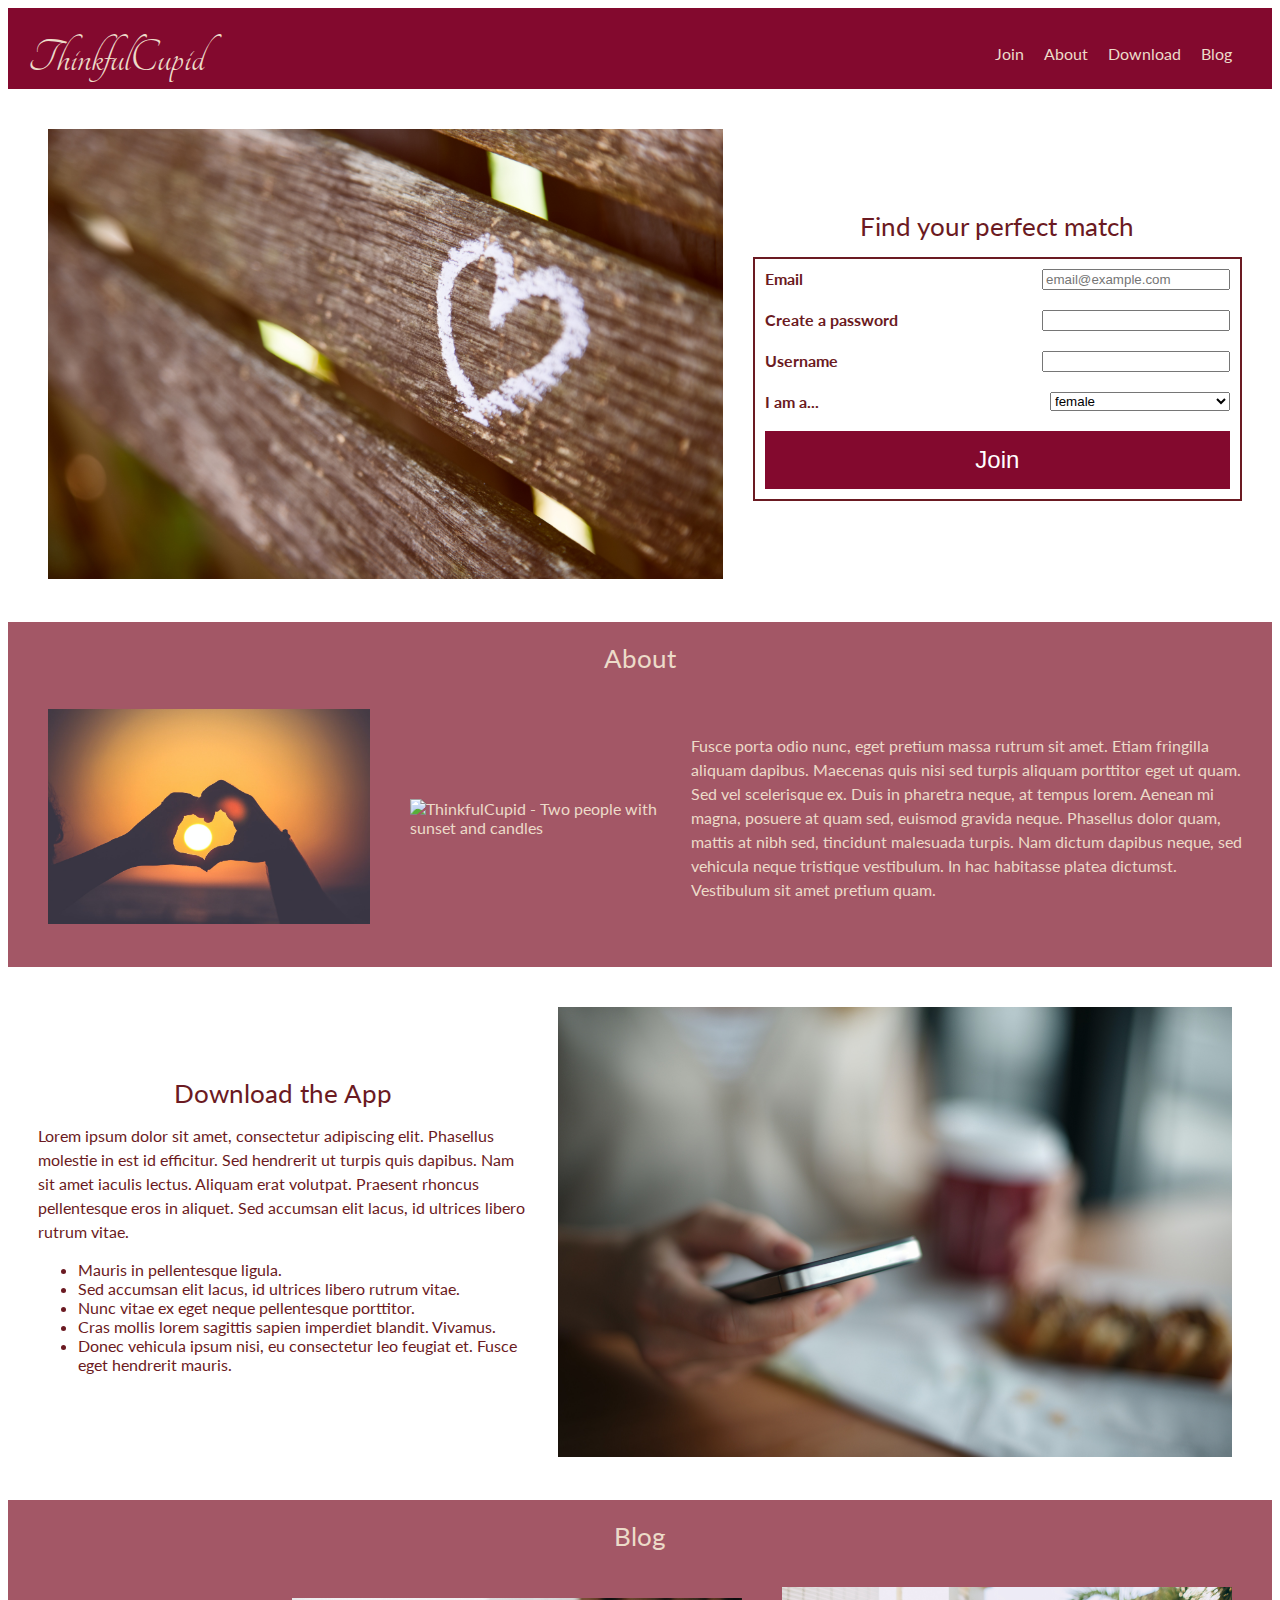
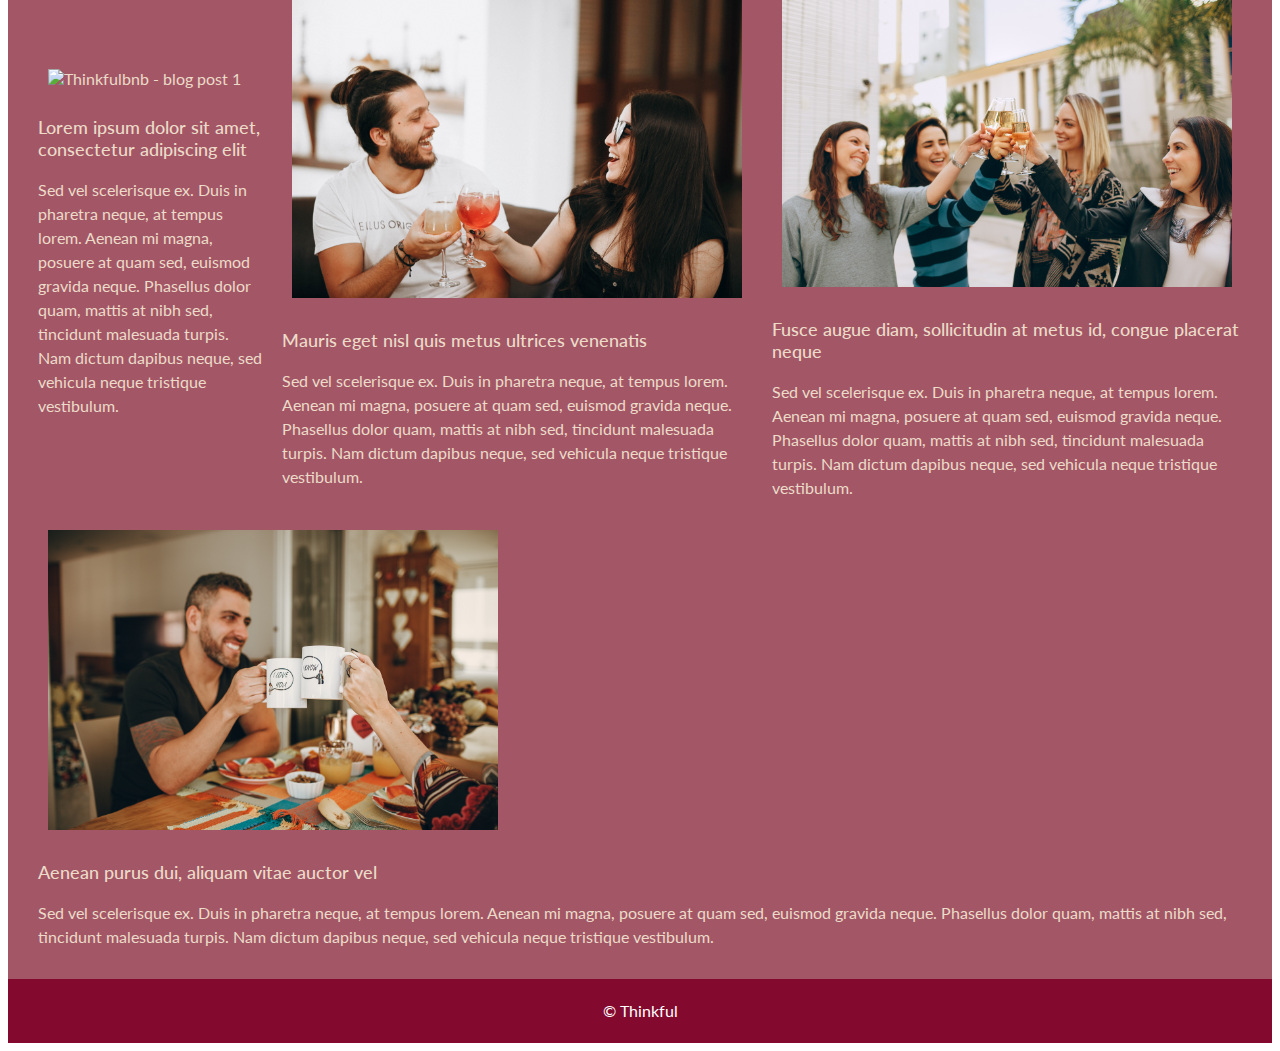
==== index.html @ 05a70a87 "ninth commit" ====
<!DOCTYPE html>
<html lang="en">
  <head>
    <meta charset="utf-8" />
    <meta name="viewport" content="width=device-width, inital-scale=1"/>
    <title>ThinkfulCupid - Free Online Dating</title>
    <link
      href="https://cdnjs.cloudflare.com/ajax/libs/normalize/8.0.1/normalize.min.css"
      rel="stylesheet"
      type="text/css"
    />
    <link rel="preconnect" href="https://fonts.gstatic.com" />
    <link
      href="https://fonts.googleapis.com/css2?family=Tangerine:wght@700&family=Lato&display=swap"
      rel="stylesheet"
    />
    <link href="style.css" rel="stylesheet" type="text/css" />
  </head>
  <body>
    <header>
      <div class="group">
        <div class="logo">ThinkfulCupid</div>
        <nav>
          <ul id="menu">
            <li><a href="#join">Join</a></li>
            <li><a href="#about">About</a></li>
            <li><a href="#download">Download</a></li>
            <li><a href="#blog">Blog</a></li>
          </ul>
        </nav>
      </div>
    </header>
    <main>
      <!-- Join -->
      <section class="group" id="join">
        <div class="item">
          <img src="images/love.png" alt="ThinkfulCupid - love" />
        </div>
        <div class="item">
          <h2>Find your perfect match</h2>
          <form id="form">
            <div class="row">
              <label for="email">Email</label>
              <input id="email" type="email" placeholder="email@example.com" />
            </div>
            <div class="row">
              <label for="password">Create a password</label>
              <input type="password" id="password" />
            </div>
            <div class="row">
              <label for="username">Username</label>
              <input type="text" id="username" />
            </div>
            <div class="row">
              <label for="iAmA">I am a...</label>
              <select name="iAmA" id="iAmA">
                <option value="female">female</option>
                <option value="male">male</option>
                <option value="nonbinary">nonbinary</option>
                <option value="other">other/decline to answer</option>
              </select>
            </div>
            <button type="submit">Join</button>
          </form>
        </div>
      </section>

      <!-- About -->
      <section id="about" class="alternate-background">
        <h2>About</h2>
        <div class="group">
          <div class="item">
            <img src="images/sunset-with-heart.png" alt="ThinkfulCupid - Sunset with heart" />
          </div>
          <div class="item">
            <img
              src="images/two-people-sunset-candles.png"
              alt="ThinkfulCupid - Two people with sunset and candles"
            />
          </div>
          <div class="item-double">
            <p>
              Fusce porta odio nunc, eget pretium massa rutrum sit amet. Etiam fringilla aliquam
              dapibus. Maecenas quis nisi sed turpis aliquam porttitor eget ut quam. Sed vel
              scelerisque ex. Duis in pharetra neque, at tempus lorem. Aenean mi magna, posuere at
              quam sed, euismod gravida neque. Phasellus dolor quam, mattis at nibh sed, tincidunt
              malesuada turpis. Nam dictum dapibus neque, sed vehicula neque tristique vestibulum.
              In hac habitasse platea dictumst. Vestibulum sit amet pretium quam.
            </p>
          </div>
        </div>
      </section>

      <!-- Download -->
      <section class="group" id="download">
        <div class="item">
          <h2>Download the App</h2>
          <p>
            Lorem ipsum dolor sit amet, consectetur adipiscing elit. Phasellus molestie in est id
            efficitur. Sed hendrerit ut turpis quis dapibus. Nam sit amet iaculis lectus. Aliquam
            erat volutpat. Praesent rhoncus pellentesque eros in aliquet. Sed accumsan elit lacus,
            id ultrices libero rutrum vitae.
          </p>
          <ul>
            <li>Mauris in pellentesque ligula.</li>
            <li>Sed accumsan elit lacus, id ultrices libero rutrum vitae.</li>
            <li>Nunc vitae ex eget neque pellentesque porttitor.</li>
            <li>Cras mollis lorem sagittis sapien imperdiet blandit. Vivamus.</li>
            <li>
              Donec vehicula ipsum nisi, eu consectetur leo feugiat et. Fusce eget hendrerit mauris.
            </li>
          </ul>
        </div>
        <div class="item">
          <img src="images/download.png" alt="Thinkfulbnb - download" />
        </div>
      </section>

      <!-- Blog -->
      <section id="blog" class="alternate-background">
        <h2>Blog</h2>
        <div class="group">
          <div class="item">
            <img src="images/blog-post-1.png" alt="Thinkfulbnb - blog post 1" />
            <h3>Lorem ipsum dolor sit amet, consectetur adipiscing elit</h3>
            <p>
              Sed vel scelerisque ex. Duis in pharetra neque, at tempus lorem. Aenean mi magna,
              posuere at quam sed, euismod gravida neque. Phasellus dolor quam, mattis at nibh sed,
              tincidunt malesuada turpis. Nam dictum dapibus neque, sed vehicula neque tristique
              vestibulum.
            </p>
          </div>
          <div class="item">
            <img src="images/blog-post-2.png" alt="Thinkfulbnb - blog post 2" />
            <h3>Mauris eget nisl quis metus ultrices venenatis</h3>
            <p>
              Sed vel scelerisque ex. Duis in pharetra neque, at tempus lorem. Aenean mi magna,
              posuere at quam sed, euismod gravida neque. Phasellus dolor quam, mattis at nibh sed,
              tincidunt malesuada turpis. Nam dictum dapibus neque, sed vehicula neque tristique
              vestibulum.
            </p>
          </div>
          <div class="item">
            <img src="images/blog-post-3.png" alt="Thinkfulbnb - blog post 3" />
            <h3> Fusce augue diam, sollicitudin at metus id, congue placerat neque </h3>
            <p>
              Sed vel scelerisque ex. Duis in pharetra neque, at tempus lorem. Aenean mi magna,
              posuere at quam sed, euismod gravida neque. Phasellus dolor quam, mattis at nibh sed,
              tincidunt malesuada turpis. Nam dictum dapibus neque, sed vehicula neque tristique
              vestibulum.
            </p>
          </div>
          <div class="item">
            <img src="images/blog-post-4.png" alt="Thinkfulbnb - blog post 4" />
            <h3>Aenean purus dui, aliquam vitae auctor vel</h3>
            <p>
              Sed vel scelerisque ex. Duis in pharetra neque, at tempus lorem. Aenean mi magna,
              posuere at quam sed, euismod gravida neque. Phasellus dolor quam, mattis at nibh sed,
              tincidunt malesuada turpis. Nam dictum dapibus neque, sed vehicula neque tristique
              vestibulum.
            </p>
          </div>
        </div>
      </section>
    </main>
    <footer>
      <p>© Thinkful</p>
    </footer>
  </body>
</html>
---- style.css ----
/* -------  General Styles ------- */

body {
    font-family: "Lato", sans-serif;
    color: #6b1a22;
  }
  
  h2 {
    font-size: 26px;
    font-weight: 400;
    margin: 0 10px 15px 10px;
    text-align: center;
  }
  
  h3 {
    font-size: 18px;
    font-weight: 500;
  }
  
  p {
    line-height: 1.5em;
    margin: 0;
  }
  
  section {
    padding: 20px;
  }
  
  section.alternate-background {
    background-color: #a35766;
    color: #ecdbc9;
  }
  
  main img {
    width: auto;
    height: 215px;
    padding: 10px;
  }
  
  /* ---  Groups & Items --- */
  
  .group {
    display: flex;
    flex-direction: column;
  }
  
  .item {
    flex: 1;
    margin: 10px;
  }
  
  .item-double {
    flex: 2;
  }
  .row{
    display: flex;
    flex-flow: row;
    justify-content: space-between;
  }
  /* -------  Navigation ------- */
  
  header {
    background-color: #83092e;
    padding: 20px 20px 0 20px;
    text-align: center;
  }
  
  .logo {
    font-family: "Tangerine", cursive;
    font-size: 72px;
    color: #ecdbc9;
  }
  
  header nav ul {
    display: flex;
    list-style-type: none;
    padding-bottom: 10px;
  }
  
  header nav ul li a {
    color: #ecdbc9;
    text-decoration: none;
    padding: 0 20px 0px 0;
  }
  
  header nav ul li a:hover {
    color: #bdbdbd;
    text-decoration: none;
  }
  
  /* -------  Join Form ------- */
  form {
    border: 2px solid #6b1a22;
    display: flex;
    flex-flow: column nowrap;
    padding: 10px;
  }
  
  form label {
    font-weight: bold;
  }
  
  form select,
  form input {
    justify-self: flex-end;
    margin-bottom: 20px;
    width: 180px;
  }
  
  form button {
    background-color: #83092e;
    border: none;
    color: #fff;
    font-size: 24px;
    padding: 15px;
    width: 100%;
  }
  
  /* -------  Footer ------- */
  
  footer {
    background-color: #83092e;
  }
  
  footer p {
    color: #fff;
    text-align: center;
    padding: 20px;
  }
  
  /* -------  Media Query ------- */
  @media all and (min-width: 480px) {
    header .group{
      justify-content: space-between;
    }
    .logo{
      font-size: 48px;
      text-align: left;
    }
    #join img{
      height: 450px;
    }
    #download img{
      height: 450px;
    }
    .group{
      align-items: center;
      flex-flow: row wrap;
    }
    #blog .group img{
      height: 300px;
    }
  
  }
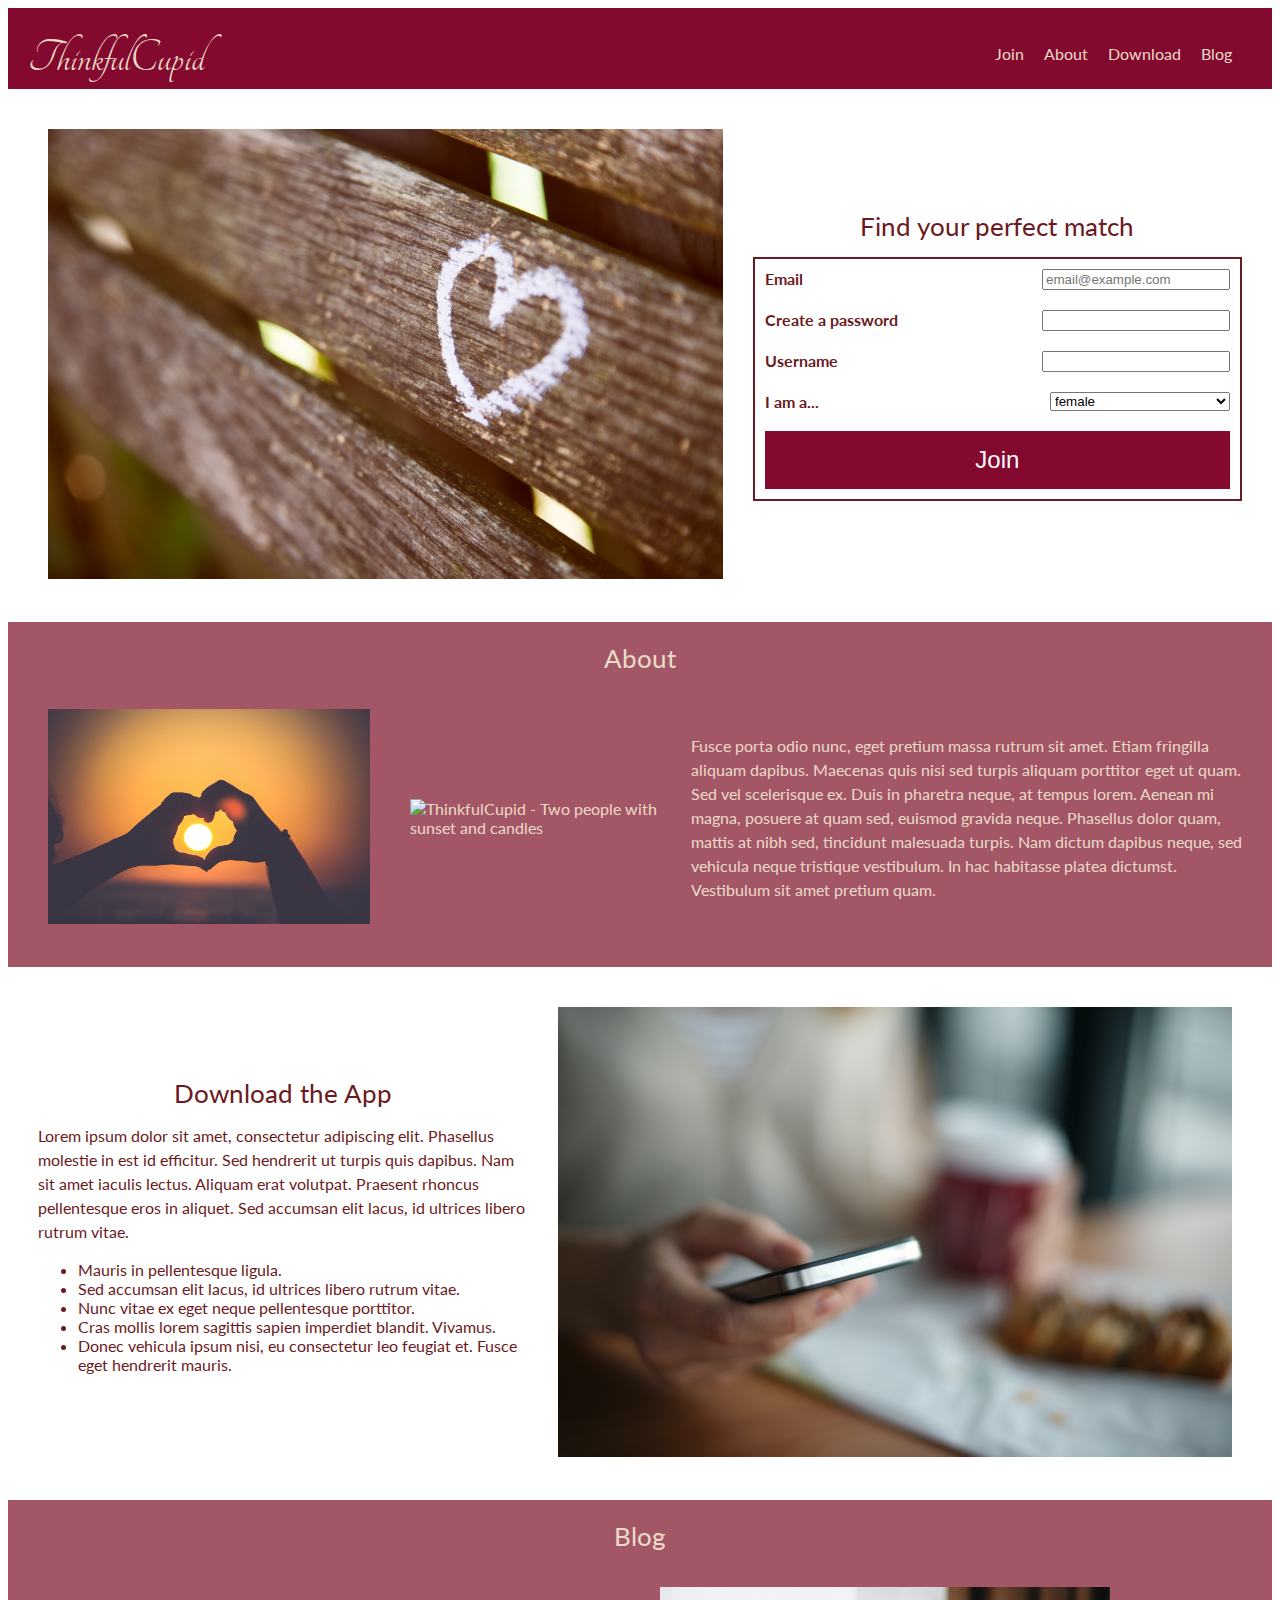
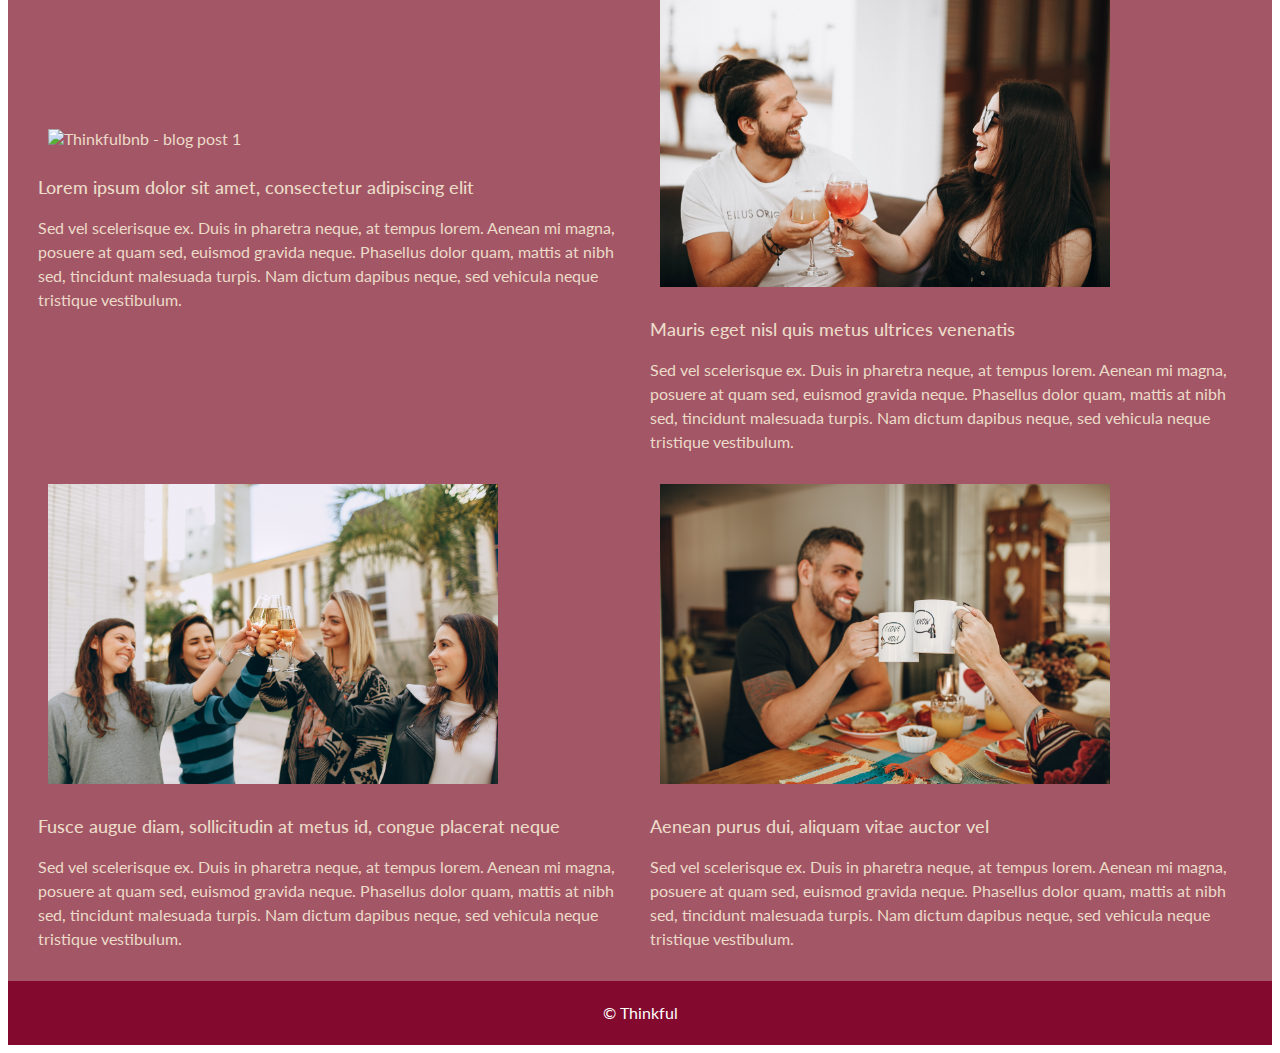
==== commit d0b354f4: "Update index.html" ====
--- a/index.html
+++ b/index.html
@@ -2,7 +2,7 @@
 <html lang="en">
   <head>
     <meta charset="utf-8" />
-    <meta name="viewport" content="width=device-width, inital-scale=1"/>
+    <meta name="viewport" content="width=device-width, initial-scale=1"/>
     <title>ThinkfulCupid - Free Online Dating</title>
     <link
       href="https://cdnjs.cloudflare.com/ajax/libs/normalize/8.0.1/normalize.min.css"
@@ -140,6 +140,8 @@
               vestibulum.
             </p>
           </div>
+          </div>
+          <div class="group">
           <div class="item">
             <img src="images/blog-post-3.png" alt="Thinkfulbnb - blog post 3" />
             <h3> Fusce augue diam, sollicitudin at metus id, congue placerat neque </h3>
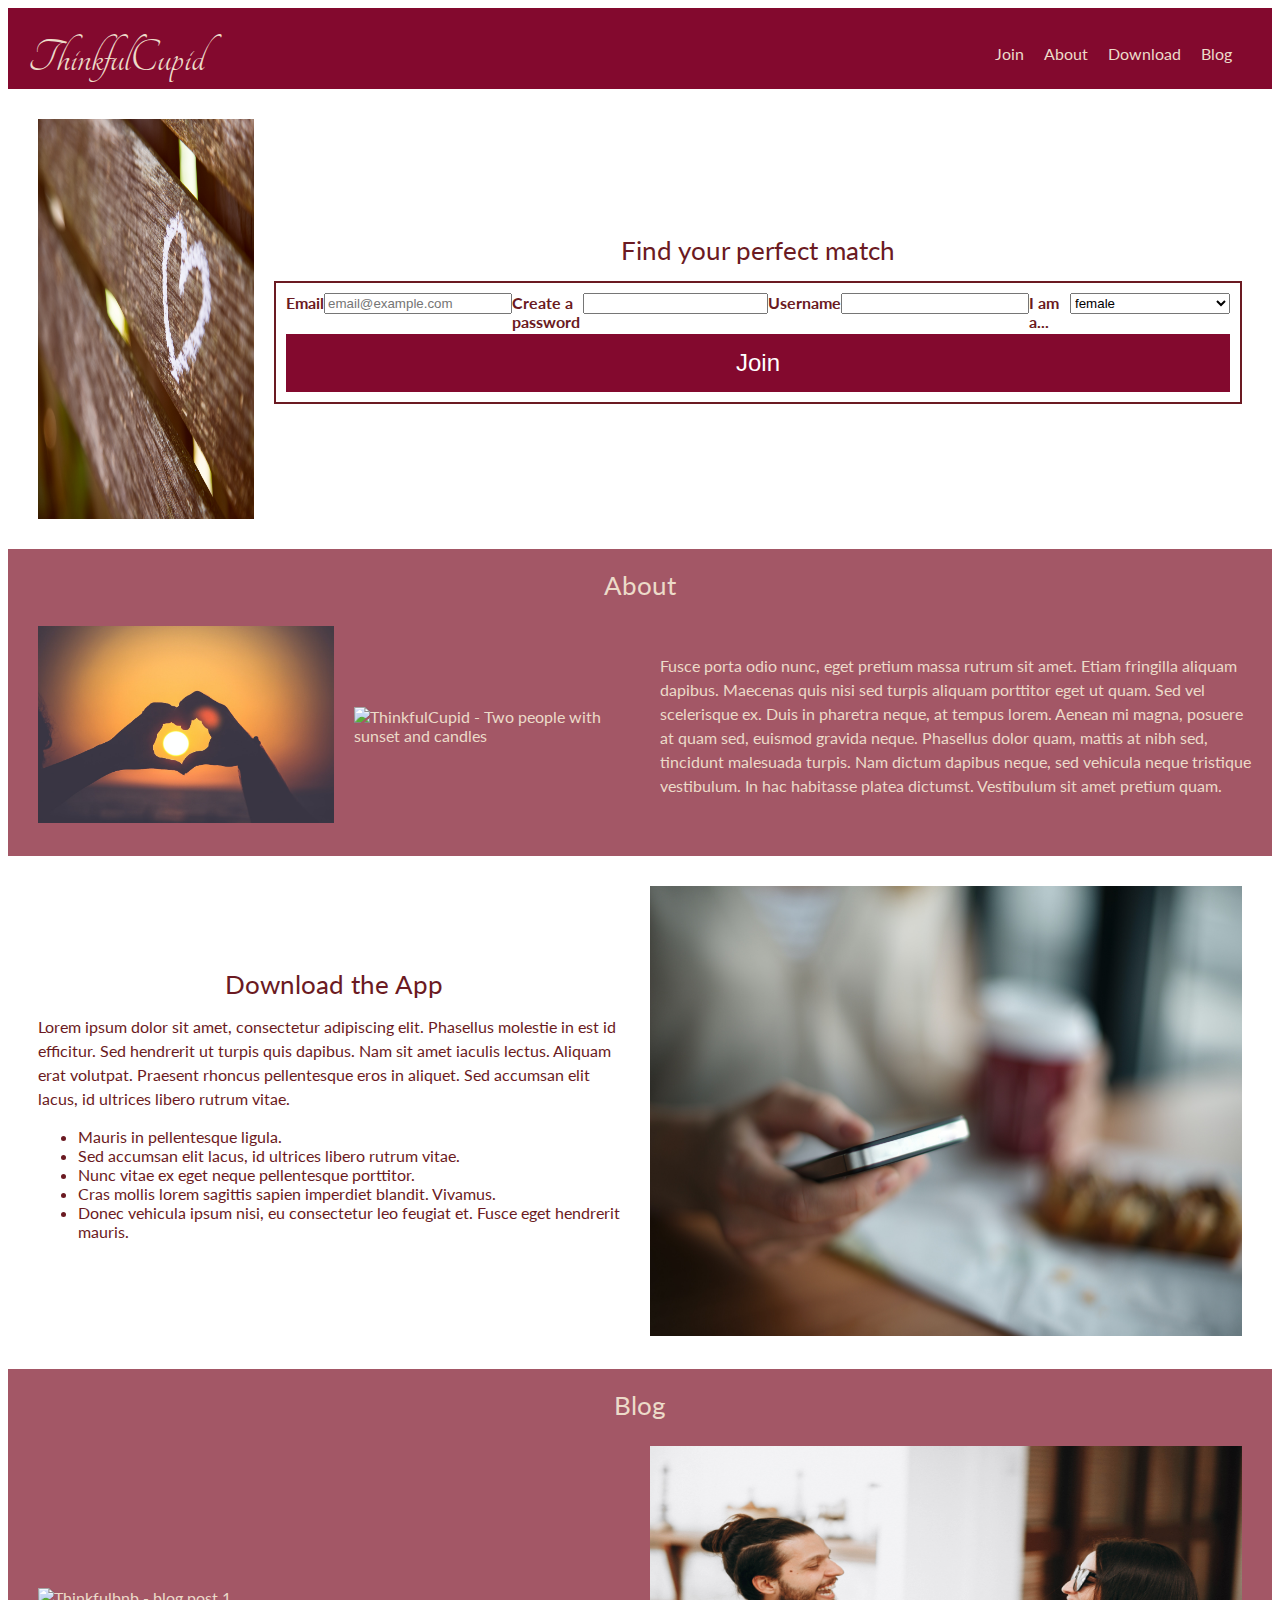
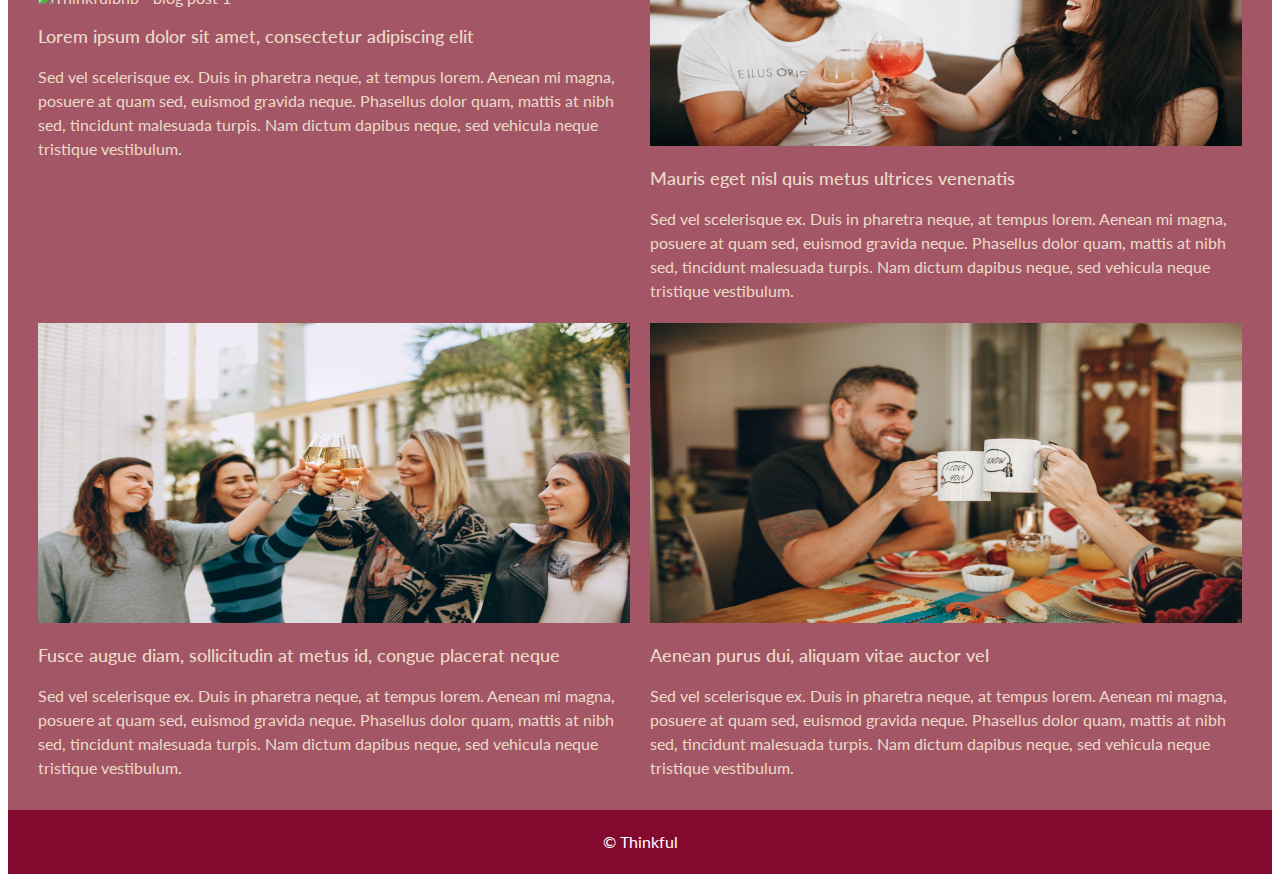
==== commit de679cb8: "Update index.html" ====
--- a/index.html
+++ b/index.html
@@ -39,6 +39,7 @@
         <div class="item">
           <h2>Find your perfect match</h2>
           <form id="form">
+            <div>
             <div class="row">
               <label for="email">Email</label>
               <input id="email" type="email" placeholder="email@example.com" />
@@ -59,6 +60,7 @@
                 <option value="nonbinary">nonbinary</option>
                 <option value="other">other/decline to answer</option>
               </select>
+            </div>
             </div>
             <button type="submit">Join</button>
           </form>
--- a/style.css
+++ b/style.css
@@ -1,155 +1,172 @@
 /* -------  General Styles ------- */
 
 body {
-    font-family: "Lato", sans-serif;
-    color: #6b1a22;
+  font-family: "Lato", sans-serif;
+  color: #6b1a22;
+  flex: 1;
+  display: block;
+}
+
+h2 {
+  font-size: 26px;
+  font-weight: 400;
+  margin: 0 10px 15px 10px;
+  text-align: center;
+}
+
+h3 {
+  font-size: 18px;
+  font-weight: 500;
+}
+
+p {
+  line-height: 1.5em;
+  margin: 0;
+}
+
+section {
+  padding: 20px;
+
+}
+
+section.alternate-background {
+  background-color: #a35766;
+  color: #ecdbc9;
+}
+
+main img {
+  width: 100%;
+ 
+}
+
+/* ---  Groups & Items --- */
+.group {
+  display: flex;
+  flex-direction: column;
+  
+}
+
+.item {
+  flex: 1;
+  margin: 10px;
+
+}
+
+.item-double {
+  flex: 2;
+ 
+
+}
+
+/* -------  Navigation ------- */
+
+header {
+  background-color: #83092e;
+  padding: 20px 20px 0 20px;
+  text-align: center;
+  justify-content: space-between;
+  flex: 1;
+}
+
+.logo {
+  font-family: "Tangerine", cursive;
+  font-size: 72px;
+  color: #ecdbc9;
+}
+
+header nav ul {
+  display: flex;
+  flex: 1;
+  list-style-type: none;
+  padding-bottom: 10px;
+}
+
+header nav ul li a {
+  color: #ecdbc9;
+  text-decoration: none;
+  padding: 0 20px 0px 0;
+}
+
+header nav ul li a:hover {
+  color: #bdbdbd;
+  text-decoration: none;
+}
+
+/* -------  Join Form ------- */
+form {
+  border: 2px solid #6b1a22;
+  padding: 10px;
+}
+
+form label {
+  font-weight: bold;
+}
+
+form div {
+  display: flex;
+  justify-content: space-between;
+}
+
+form select, form input {
+  margin-bottom: 20px;
+  width: 180px;
+}
+
+form button {
+  background-color: #83092e;
+  border: none;
+  color: #fff;
+  font-size: 24px;
+  padding: 15px;
+  width: 100%;
+}
+
+/* -------  Footer ------- */
+
+footer {
+  background-color: #83092e;
+}
+
+footer p {
+  color: #fff;
+  text-align: center;
+  padding: 20px;
+}
+
+/* -------  Media Query ------- */
+@media all and (min-width: 480px) {
+  header .group{
+    justify-content: space-between;
+    
+   
+  }
+  .logo{
+    font-size: 48px;
+    text-align: left;
+  }
+  #join img{
+    height: 400px;
+    display: flex;
+    flex-direction: row;
+    flex: 1;
+    -ms-flex-align: start;
+    
+    
+  }
+  #download img{
+    height: 450px;
+    width: 100%;
+  }
+  .group{
+    align-items: center;
+    flex-flow: row wrap;
   }
   
-  h2 {
-    font-size: 26px;
-    font-weight: 400;
-    margin: 0 10px 15px 10px;
-    text-align: center;
+  #blog .group img{
+    height: 300px;
   }
+
   
-  h3 {
-    font-size: 18px;
-    font-weight: 500;
-  }
+
+}
   
-  p {
-    line-height: 1.5em;
-    margin: 0;
-  }
-  
-  section {
-    padding: 20px;
-  }
-  
-  section.alternate-background {
-    background-color: #a35766;
-    color: #ecdbc9;
-  }
-  
-  main img {
-    width: auto;
-    height: 215px;
-    padding: 10px;
-  }
-  
-  /* ---  Groups & Items --- */
-  
-  .group {
-    display: flex;
-    flex-direction: column;
-  }
-  
-  .item {
-    flex: 1;
-    margin: 10px;
-  }
-  
-  .item-double {
-    flex: 2;
-  }
-  .row{
-    display: flex;
-    flex-flow: row;
-    justify-content: space-between;
-  }
-  /* -------  Navigation ------- */
-  
-  header {
-    background-color: #83092e;
-    padding: 20px 20px 0 20px;
-    text-align: center;
-  }
-  
-  .logo {
-    font-family: "Tangerine", cursive;
-    font-size: 72px;
-    color: #ecdbc9;
-  }
-  
-  header nav ul {
-    display: flex;
-    list-style-type: none;
-    padding-bottom: 10px;
-  }
-  
-  header nav ul li a {
-    color: #ecdbc9;
-    text-decoration: none;
-    padding: 0 20px 0px 0;
-  }
-  
-  header nav ul li a:hover {
-    color: #bdbdbd;
-    text-decoration: none;
-  }
-  
-  /* -------  Join Form ------- */
-  form {
-    border: 2px solid #6b1a22;
-    display: flex;
-    flex-flow: column nowrap;
-    padding: 10px;
-  }
-  
-  form label {
-    font-weight: bold;
-  }
-  
-  form select,
-  form input {
-    justify-self: flex-end;
-    margin-bottom: 20px;
-    width: 180px;
-  }
-  
-  form button {
-    background-color: #83092e;
-    border: none;
-    color: #fff;
-    font-size: 24px;
-    padding: 15px;
-    width: 100%;
-  }
-  
-  /* -------  Footer ------- */
-  
-  footer {
-    background-color: #83092e;
-  }
-  
-  footer p {
-    color: #fff;
-    text-align: center;
-    padding: 20px;
-  }
-  
-  /* -------  Media Query ------- */
-  @media all and (min-width: 480px) {
-    header .group{
-      justify-content: space-between;
-    }
-    .logo{
-      font-size: 48px;
-      text-align: left;
-    }
-    #join img{
-      height: 450px;
-    }
-    #download img{
-      height: 450px;
-    }
-    .group{
-      align-items: center;
-      flex-flow: row wrap;
-    }
-    #blog .group img{
-      height: 300px;
-    }
-  
-  }
-  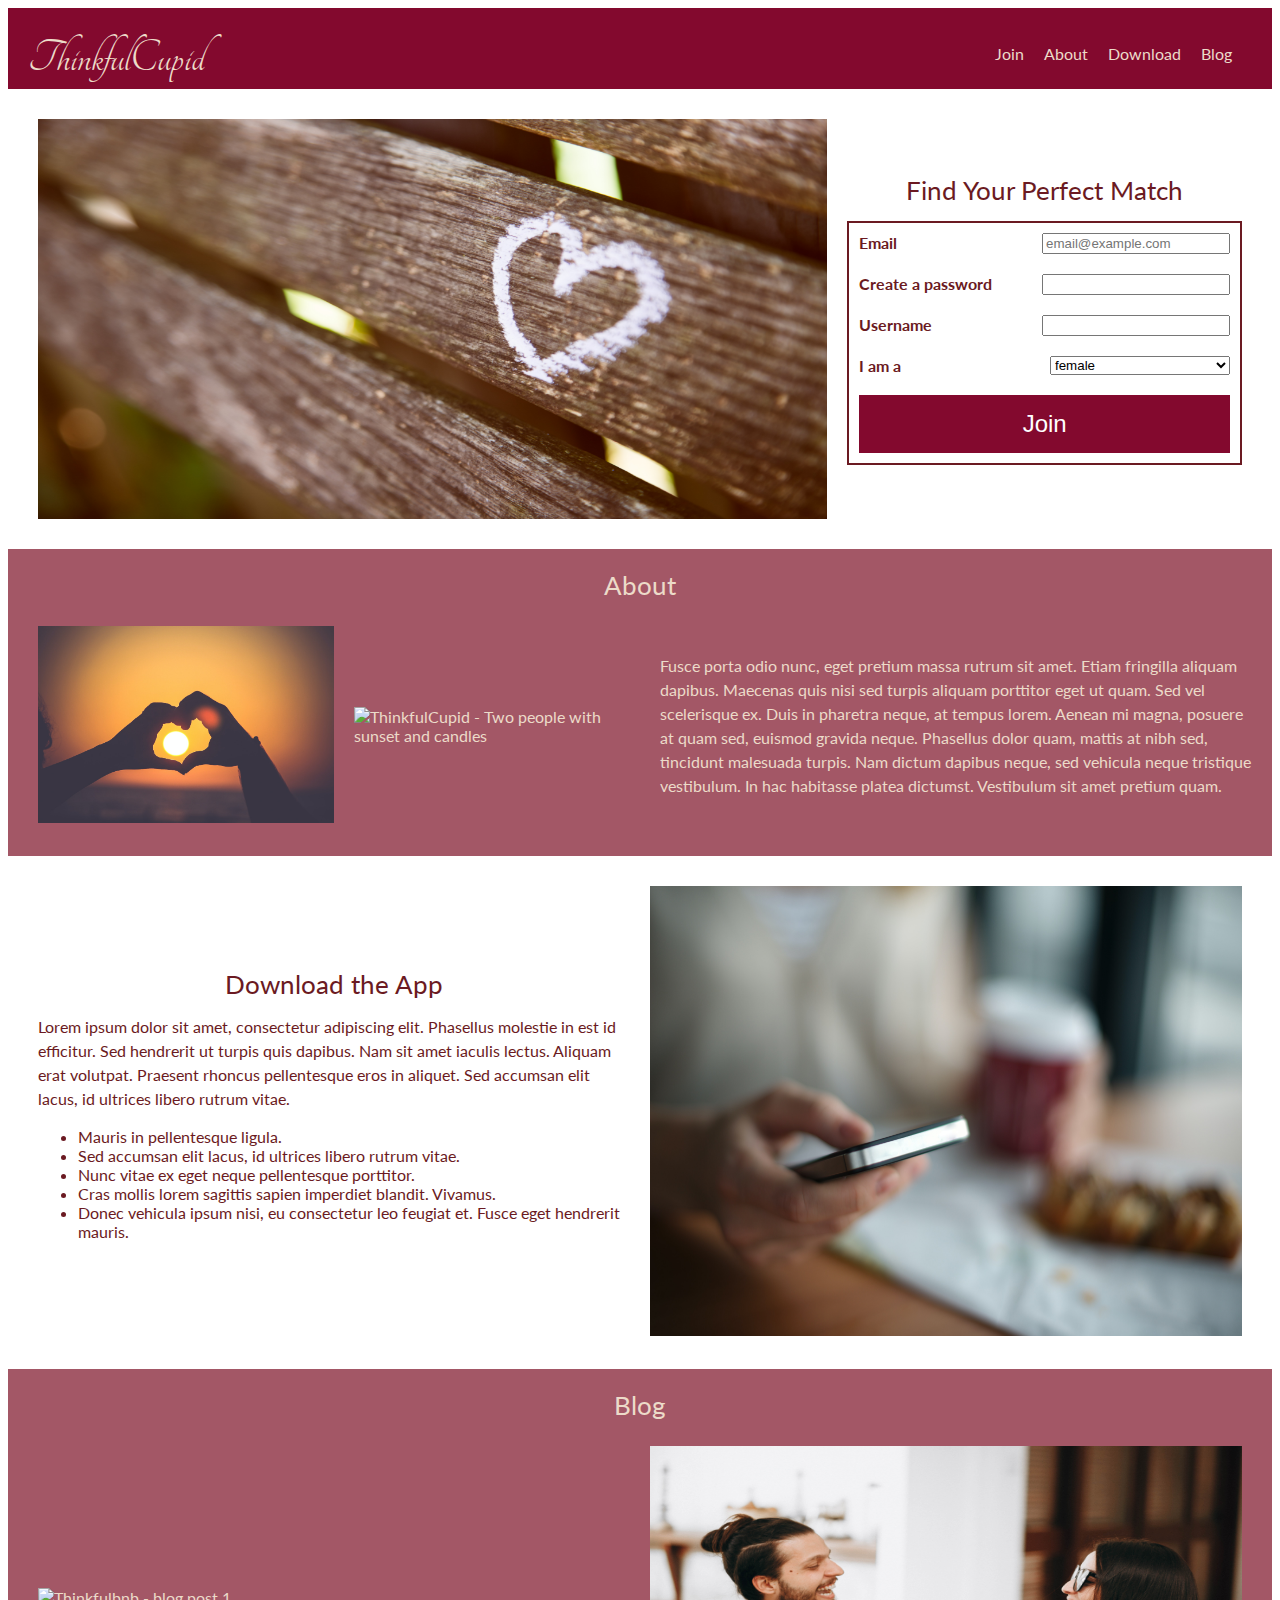
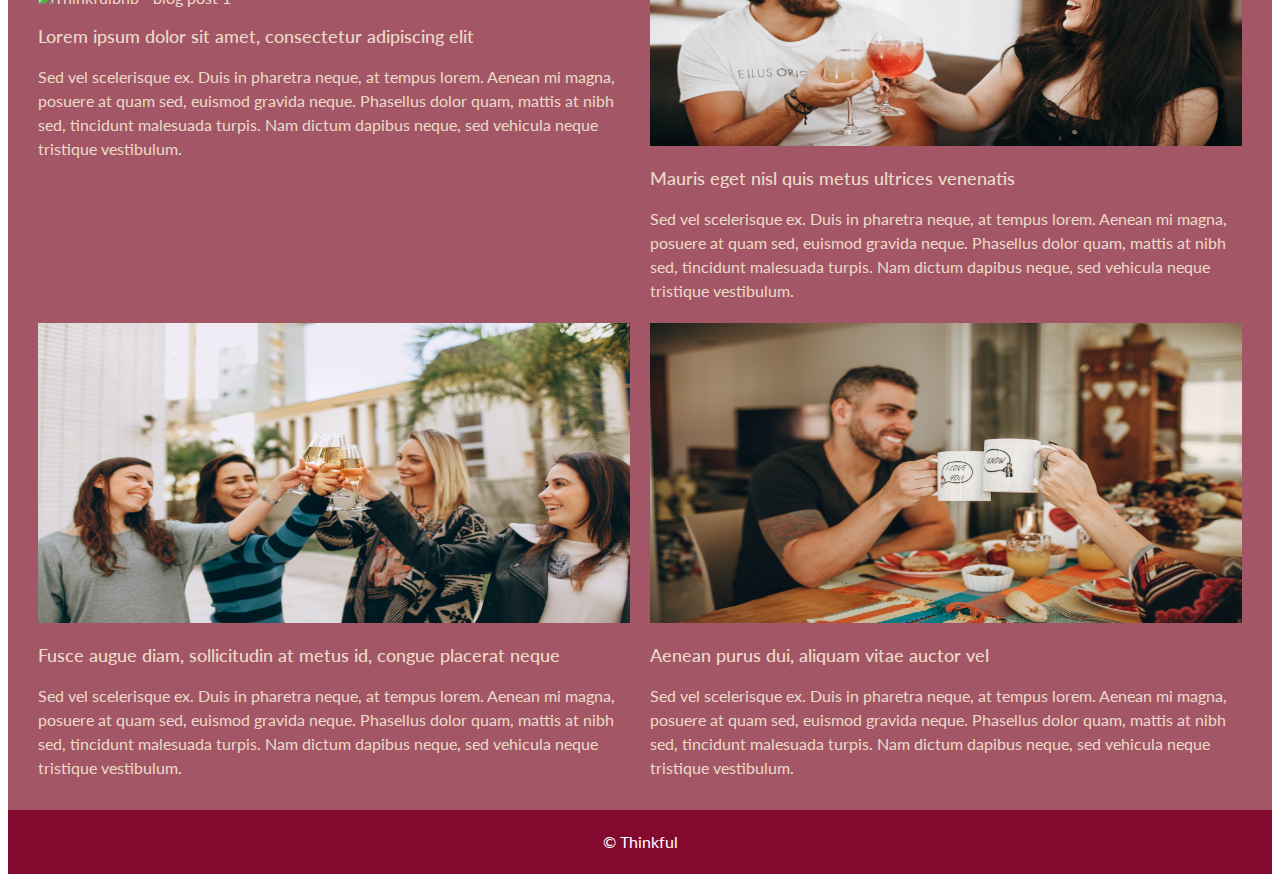
==== commit 0588eaf0: "Update index.html" ====
--- a/index.html
+++ b/index.html
@@ -31,40 +31,44 @@
       </div>
     </header>
     <main>
-      <!-- Join -->
-      <section class="group" id="join">
-        <div class="item">
-          <img src="images/love.png" alt="ThinkfulCupid - love" />
+      <section id="join">
+        <div class ="group">
+          <div class ="item item-double join">
+        <img src="images/love.png" alt="ThinkfulCupid - love" />
         </div>
-        <div class="item">
-          <h2>Find your perfect match</h2>
-          <form id="form">
+      
+        <!-- Add join form here -->
+        <div class ="item">
+        <h2>Find Your Perfect Match</h2>
+        <form>
+          <div>
+              <label for="email">Email</label>
+              <input 
+              id="email" 
+              type="email" 
+              name="email" 
+              placeholder="email@example.com"/>
+            </div>
             <div>
-            <div class="row">
-              <label for="email">Email</label>
-              <input id="email" type="email" placeholder="email@example.com" />
+              <label for="password">Create a password</label>
+              <input id="password" type="password" name="password"/>
             </div>
-            <div class="row">
-              <label for="password">Create a password</label>
-              <input type="password" id="password" />
+            <div>
+              <label for="username">Username</label>
+              <input id="username" type="text" name="username"/>
             </div>
-            <div class="row">
-              <label for="username">Username</label>
-              <input type="text" id="username" />
-            </div>
-            <div class="row">
-              <label for="iAmA">I am a...</label>
-              <select name="iAmA" id="iAmA">
+            <div>
+              <label for="gender">I am a</label>
+              <select name="gender" size="1">
                 <option value="female">female</option>
                 <option value="male">male</option>
-                <option value="nonbinary">nonbinary</option>
-                <option value="other">other/decline to answer</option>
+                <option value="other">other</option>
               </select>
             </div>
-            </div>
             <button type="submit">Join</button>
-          </form>
+        </form>
         </div>
+        </div>   
       </section>
 
       <!-- About -->
--- a/style.css
+++ b/style.css
@@ -121,6 +121,7 @@
   width: 100%;
 }
 
+
 /* -------  Footer ------- */
 
 footer {
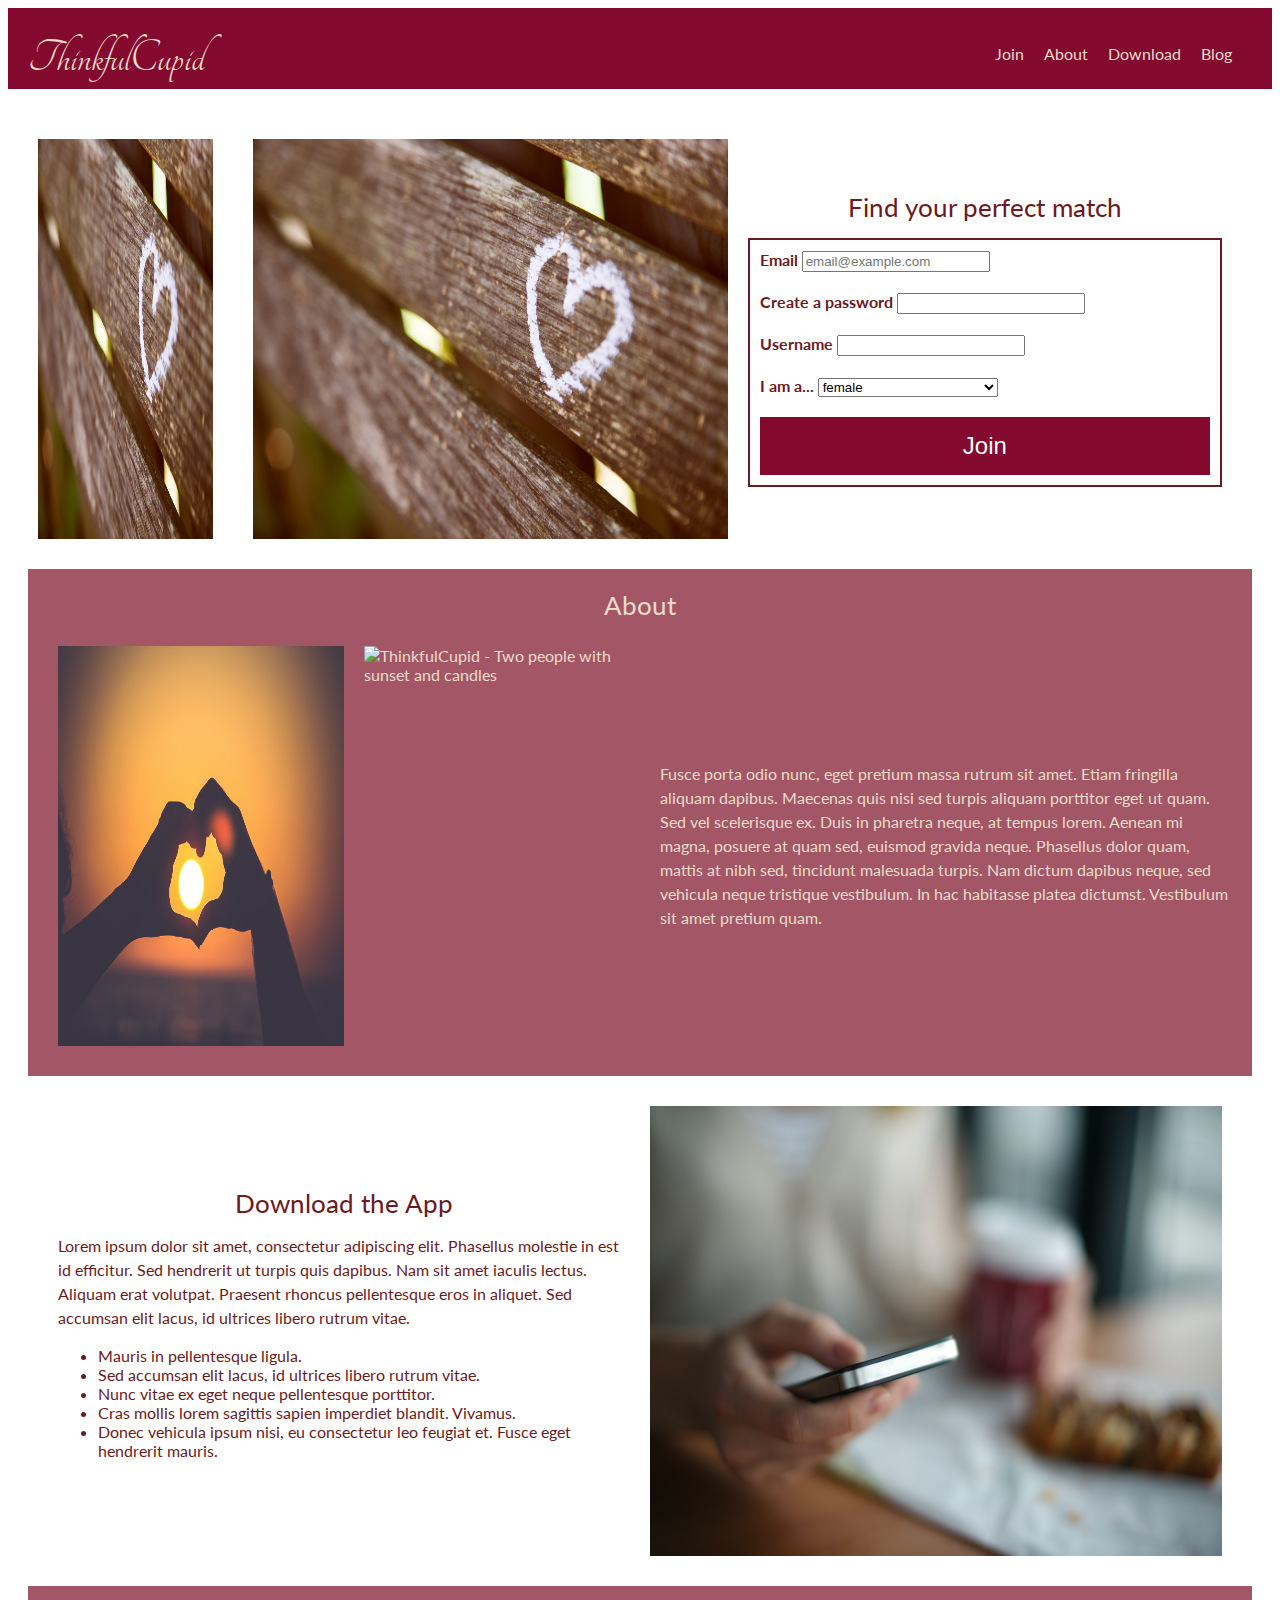
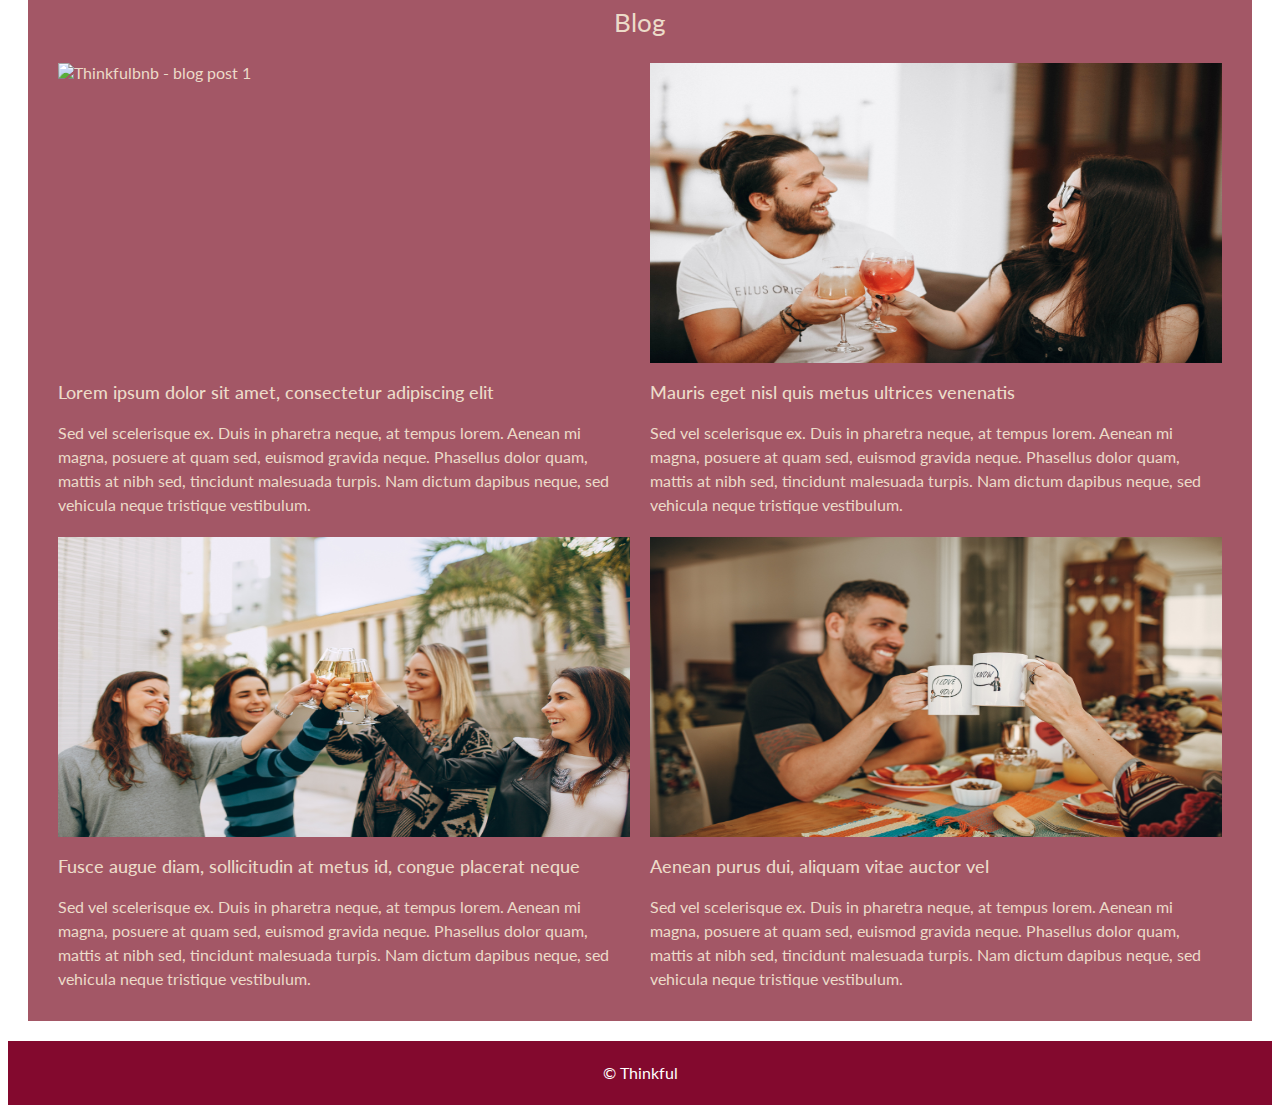
==== commit 19cdc79d: "Update index.html" ====
--- a/index.html
+++ b/index.html
@@ -38,37 +38,37 @@
         </div>
       
         <!-- Add join form here -->
-        <div class ="item">
-        <h2>Find Your Perfect Match</h2>
-        <form>
-          <div>
+        <section class="group" id="join">
+        <div class="item">
+          <img src="images/love.png" alt="ThinkfulCupid - love" />
+        </div>
+        <div class="item">
+          <h2>Find your perfect match</h2>
+          <form id="form">
+            <div class="row">
               <label for="email">Email</label>
-              <input 
-              id="email" 
-              type="email" 
-              name="email" 
-              placeholder="email@example.com"/>
+              <input id="email" type="email" placeholder="email@example.com" />
             </div>
-            <div>
+            <div class="row">
               <label for="password">Create a password</label>
-              <input id="password" type="password" name="password"/>
+              <input type="password" id="password" />
             </div>
-            <div>
+            <div class="row">
               <label for="username">Username</label>
-              <input id="username" type="text" name="username"/>
+              <input type="text" id="username" />
             </div>
-            <div>
-              <label for="gender">I am a</label>
-              <select name="gender" size="1">
+            <div class="row">
+              <label for="iAmA">I am a...</label>
+              <select name="iAmA" id="iAmA">
                 <option value="female">female</option>
                 <option value="male">male</option>
-                <option value="other">other</option>
+                <option value="nonbinary">nonbinary</option>
+                <option value="other">other/decline to answer</option>
               </select>
             </div>
             <button type="submit">Join</button>
-        </form>
+          </form>
         </div>
-        </div>   
       </section>
 
       <!-- About -->
--- a/style.css
+++ b/style.css
@@ -95,6 +95,8 @@
 /* -------  Join Form ------- */
 form {
   border: 2px solid #6b1a22;
+  display: flex;
+  flex-flow: column nowrap;
   padding: 10px;
 }
 
@@ -102,12 +104,9 @@
   font-weight: bold;
 }
 
-form div {
-  display: flex;
-  justify-content: space-between;
-}
-
-form select, form input {
+form select,
+form input {
+  justify-self: flex-end;
   margin-bottom: 20px;
   width: 180px;
 }
@@ -120,7 +119,6 @@
   padding: 15px;
   width: 100%;
 }
-
 
 /* -------  Footer ------- */
 
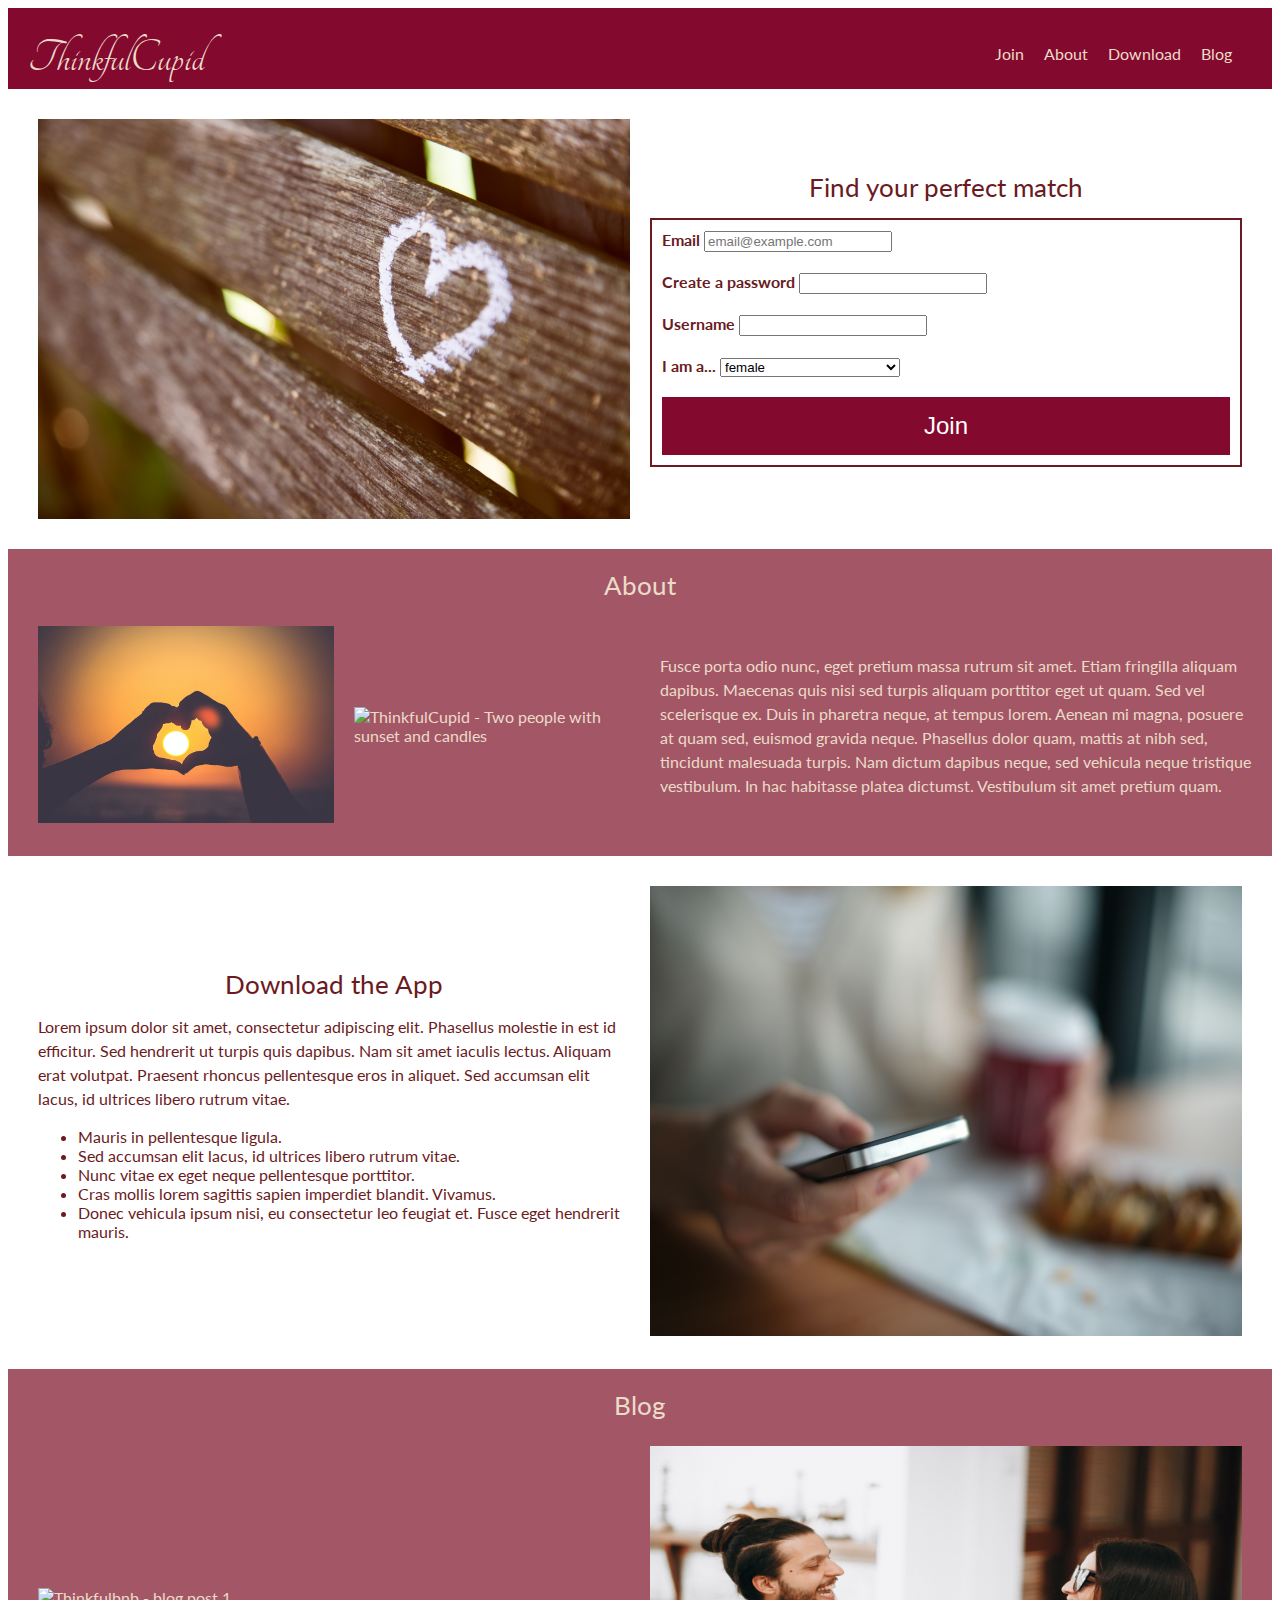
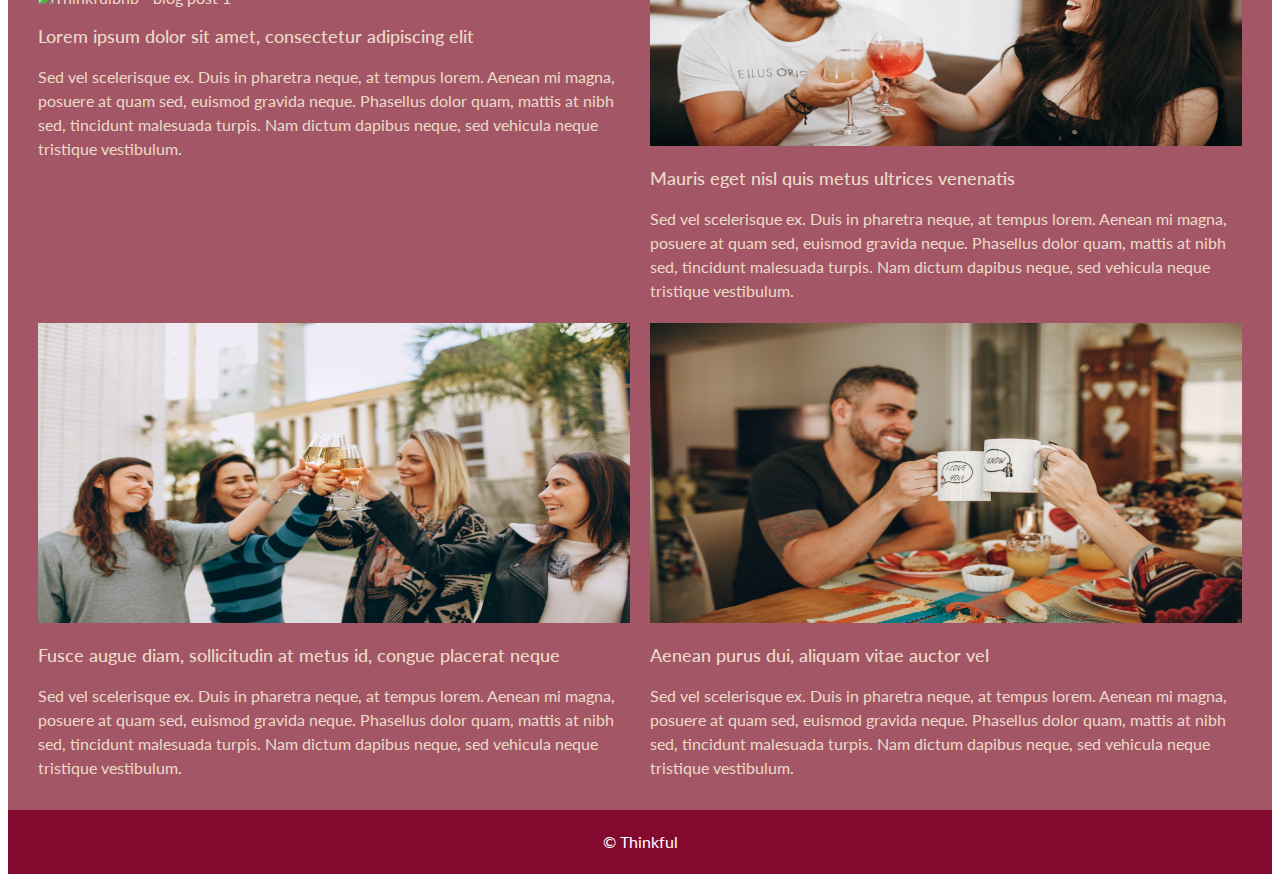
==== commit 05f3d601: "Update index.html" ====
--- a/index.html
+++ b/index.html
@@ -31,11 +31,6 @@
       </div>
     </header>
     <main>
-      <section id="join">
-        <div class ="group">
-          <div class ="item item-double join">
-        <img src="images/love.png" alt="ThinkfulCupid - love" />
-        </div>
       
         <!-- Add join form here -->
         <section class="group" id="join">
--- a/style.css
+++ b/style.css
@@ -3,8 +3,7 @@
 body {
   font-family: "Lato", sans-serif;
   color: #6b1a22;
-  flex: 1;
-  display: block;
+
 }
 
 h2 {
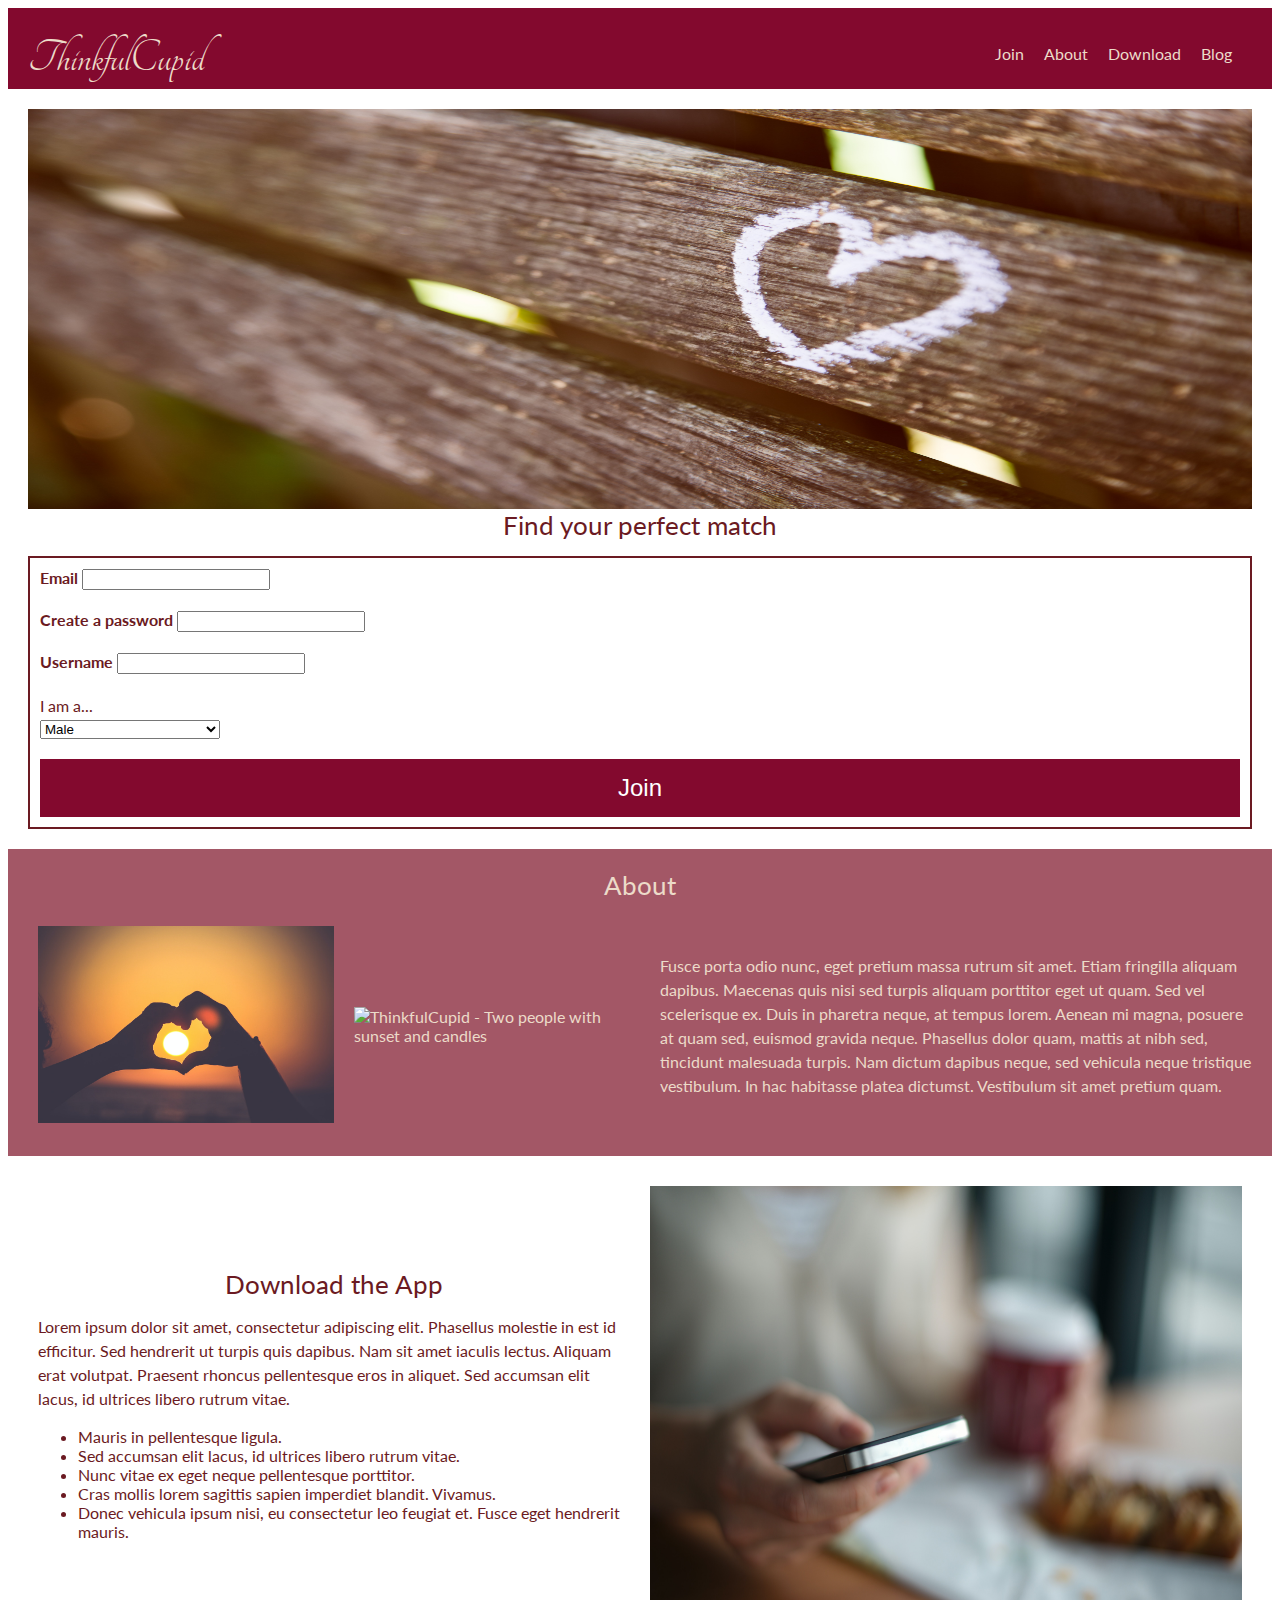
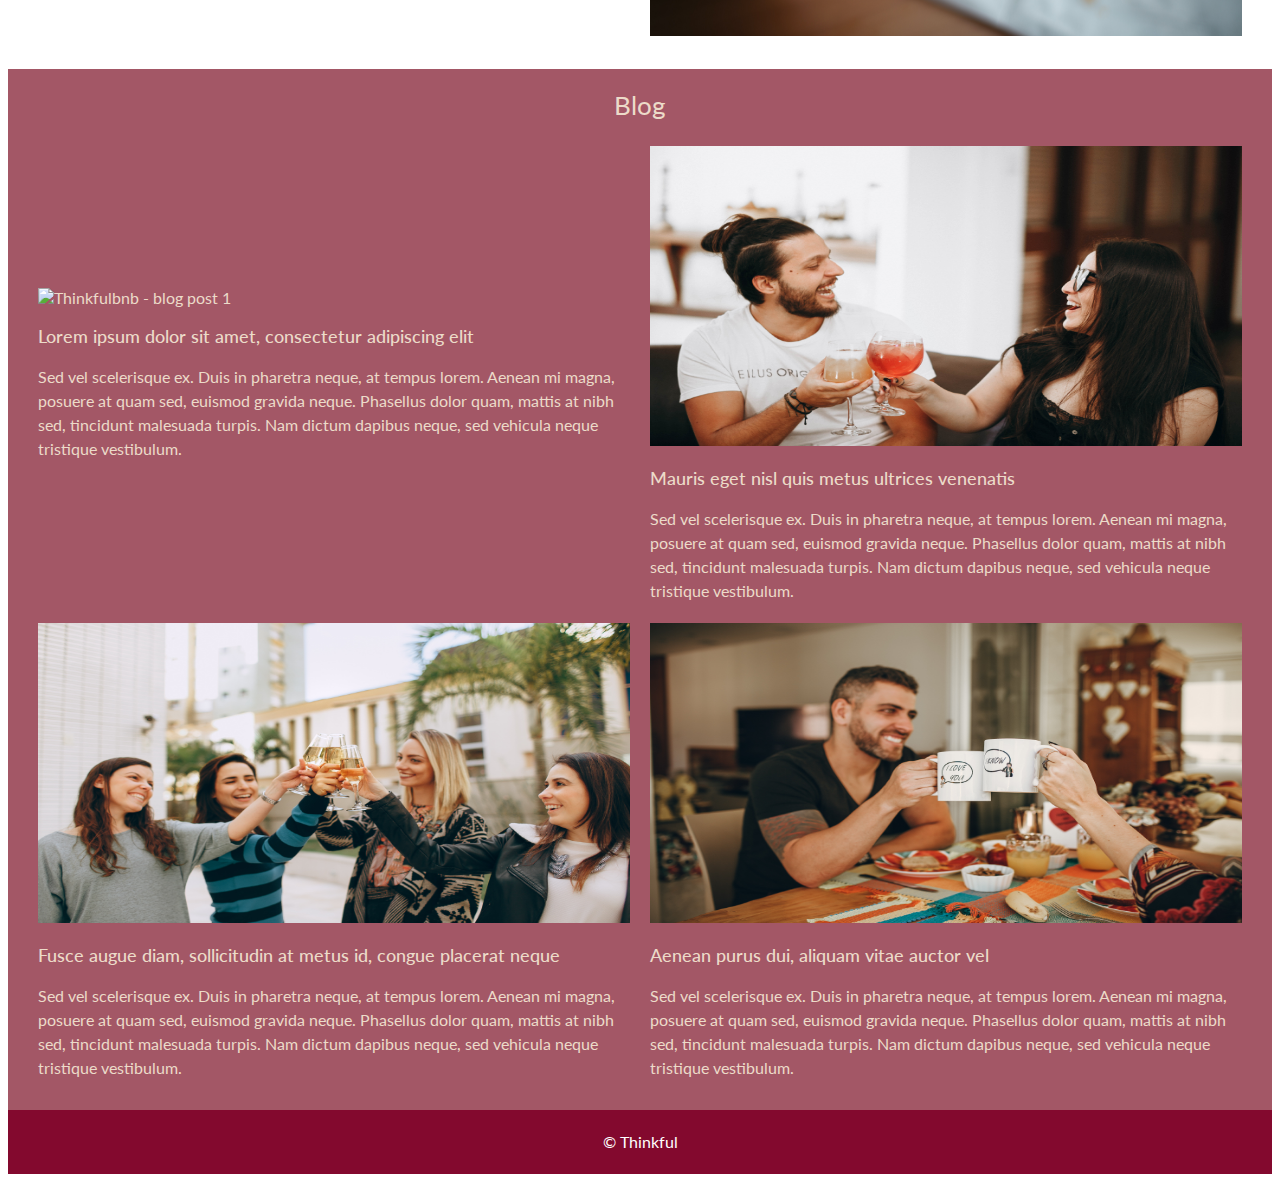
==== commit 3ae96a4d: "Update index.html" ====
--- a/index.html
+++ b/index.html
@@ -33,36 +33,34 @@
     <main>
       
         <!-- Add join form here -->
-        <section class="group" id="join">
-        <div class="item">
-          <img src="images/love.png" alt="ThinkfulCupid - love" />
-        </div>
-        <div class="item">
-          <h2>Find your perfect match</h2>
-          <form id="form">
-            <div class="row">
-              <label for="email">Email</label>
-              <input id="email" type="email" placeholder="email@example.com" />
-            </div>
-            <div class="row">
-              <label for="password">Create a password</label>
-              <input type="password" id="password" />
-            </div>
-            <div class="row">
-              <label for="username">Username</label>
-              <input type="text" id="username" />
-            </div>
-            <div class="row">
-              <label for="iAmA">I am a...</label>
-              <select name="iAmA" id="iAmA">
-                <option value="female">female</option>
-                <option value="male">male</option>
-                <option value="nonbinary">nonbinary</option>
-                <option value="other">other/decline to answer</option>
-              </select>
-            </div>
+         <section id="join">
+        <img src="images/love.png" alt="ThinkfulCupid - love" />
+        <!-- Add join form here -->
+        <div>
+        <h2>Find your perfect match</h2>
+        <form>
+          <div>
+            <label for="email">Email</label>
+            <input id="email" type="email" name="email" />
+          </div>
+          <div>
+            <label for="password">Create a password</label>
+            <input id="password" type="password" name="password" />
+          </div>
+          <div>
+            <label for="username">Username</label>
+            <input id="username" type="text" name="username" />
+          </div>
+          <div>
+            <p>I am a...</p>
+            <select name="gender" size="1">
+              <option value="male">Male</option>
+              <option value="female">Female</option>
+              <option value="Other">Other</option>
+            </select>
+          </div>
             <button type="submit">Join</button>
-          </form>
+        </form>
         </div>
       </section>
 
